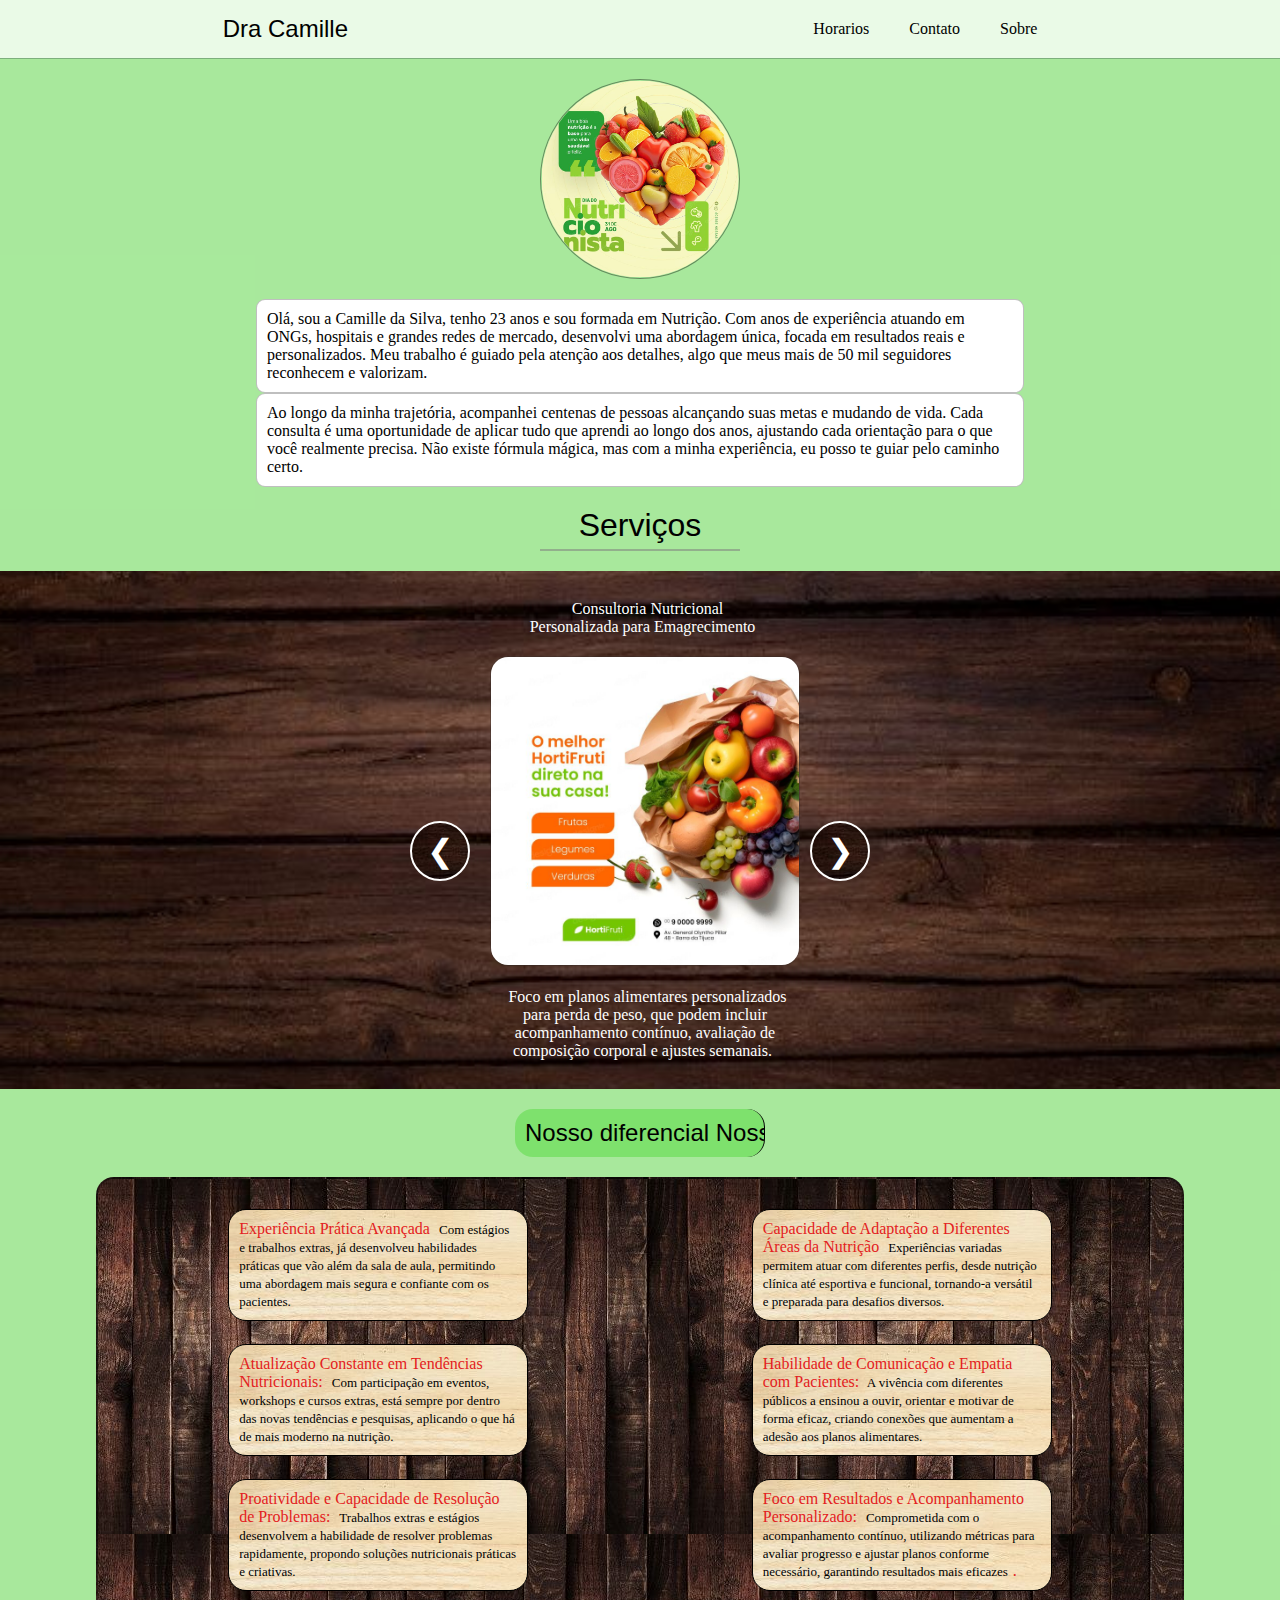
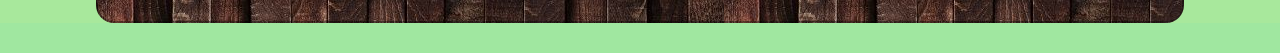
==== index.html @ 97060a1e "Add files via upload" ====
<!DOCTYPE html>
<html lang="pt-br">

<head>
  <meta charset="UTF-8">
  <meta name="viewport" content="width=device-width, initial-scale=1.0">
  <title>Pag01</title>
  <link rel="stylesheet" href="index.css">
</head>

<body>





  <div class="container">
    <h1 class="h1-nome">
      Dra Camille
    </h1>
    <ul>
      <li class="link">
        Horarios
      </li>
      <li class="link">
        Contato
      </li>
      <li class="link">
        Sobre
      </li>
    </ul>
  </div>

  <div class="header">

    <div class="div-img-foto">

      <img class="first" src="Imagens/img-01.jpeg" alt="foto-da-camille">

      <p class="text-one">
        Olá, sou a Camille da Silva, tenho 23 anos e sou formada em Nutrição. Com anos de
        experiência atuando em ONGs, hospitais e grandes redes de mercado, desenvolvi uma abordagem
        única, focada em resultados reais e personalizados. Meu trabalho é guiado pela atenção aos
        detalhes, algo que meus mais de 50 mil seguidores reconhecem e valorizam.</p>
      <p class="text-one">Ao longo da minha trajetória, acompanhei centenas de pessoas alcançando
        suas metas e mudando de vida. Cada consulta é uma oportunidade de aplicar tudo que aprendi
        ao longo dos anos, ajustando cada orientação para o que você realmente precisa. Não existe
        fórmula mágica, mas com a minha experiência, eu posso te guiar pelo caminho certo.</p>
      </div>
     
   

    </div>

  </div>


  <div class="main"></div>
    <h1 class="titulo">
      Serviços
    </h1>

    <div class="div-borda">

      <div class="carousel">
        <button class="carousel-button prev" onclick="moveCarousel(-1)">&#10094;</button>
        <div class="carousel-items">

          <div class="itens-box"><span>Consultoria Nutricional <br>Personalizada para
              Emagrecimento </span> <img src="Imagens/img-02.jpeg" width="200px" alt="">
            <br><br>
            <p>
              <span>
                Foco em planos alimentares personalizados para perda de peso, que podem incluir
                acompanhamento contínuo, avaliação de composição corporal e ajustes semanais.
              </span> 

            </p>
          </div>

          <div class="itens-box"><span>Nutrição Esportiva de Alta Performance </span> 
            <img src="Imagens/img-02.jpeg" width="200px" alt="">
            <br><br>
            <p>
              <span>
                Planejamento nutricional voltado para atletas e praticantes de esportes que buscam
                otimizar o desempenho, com estratégias de suplementação, hidratação e recuperação.
              </span> 
          </div>

          <div class="itens-box"><span>Nutrição Funcional e Terapêutica </span>  <img
              src="Imagens/img-02.jpeg" alt="">
            <br><br>
            <p>
              <span>
                Serviço que aborda a alimentação para tratar condições de saúde específicas, como
                doenças autoimunes, intolerâncias alimentares ou distúrbios metabólicos, utilizando
                alimentos funcionais.
              </span>  <br>
          </div>

          <div class="itens-box"><span>Reeducação Alimentar</span> <img
              src="Imagens/img-02.jpeg" alt="">
            <br><br>
            <p>
              <span>
                Programas completos e personalizados oferecidos de forma online, com planos
                alimentares, acompanhamento remoto e suporte para mudança de hábitos alimentares a
                longo prazo.
              </span> <br> <br>
          </div>
        </div>
        <button class="carousel-button next" onclick="moveCarousel(1)">&#10095;</button>
      </div>
    </div>

  </div>



  </div>


  <h1 class="title">
    Nosso diferencial
  </h1>

  <div class="centro">
    <p class="p">Experiência Prática Avançada <span class="span">Com estágios e trabalhos extras, já
        desenvolveu habilidades práticas que vão além da sala de aula, permitindo uma abordagem mais
        segura e confiante com os pacientes.</span></p>

    <p class="p">Capacidade de Adaptação a Diferentes Áreas da Nutrição <span
        class="span">Experiências variadas permitem atuar com diferentes perfis, desde nutrição
        clínica até esportiva e funcional, tornando-a versátil e preparada para desafios
        diversos.</span></p>
    <p class="p">Atualização Constante em Tendências Nutricionais: <span class="span">Com
        participação em eventos, workshops e cursos extras, está sempre por dentro das novas
        tendências e pesquisas, aplicando o que há de mais moderno na nutrição.</span></p>
    <p class="p">Habilidade de Comunicação e Empatia com Pacientes:<span class="span"> A vivência
        com diferentes públicos a ensinou a ouvir, orientar e motivar de forma eficaz, criando
        conexões que aumentam a adesão aos planos alimentares.</span></p>
    <p class="p">Proatividade e Capacidade de Resolução de Problemas: <span class="span">Trabalhos
        extras e estágios desenvolvem a habilidade de resolver problemas rapidamente, propondo
        soluções nutricionais práticas e criativas.</span></p>
    <p class="p">Foco em Resultados e Acompanhamento Personalizado: <span class="span">Comprometida
        com o acompanhamento contínuo, utilizando métricas para avaliar progresso e ajustar planos
        conforme necessário, garantindo resultados mais eficazes</span>.</p>

  </div>

  </div>















  <script>
    function moveCarousel(direction) {
      const carousel = document.querySelector('.carousel-items');
      const itemWidth = document.querySelector('.itens-box').offsetWidth;
      carousel.scrollBy({ left: itemWidth * direction, behavior: 'smooth' });
    }

    const title = document.querySelector('.title');
    const text = 'Nosso diferencial';
    let index = 0;

    function type() {
      if (index < text.length) {
        title.innerHTML += text.charAt(index);
        index++;
        setTimeout(type, 100); // Ajuste a velocidade da digitação
      }
    }

    type();

  </script>


</body>

</html>
---- index.css ----
body {
    background-color: rgba(186, 237, 147, 0.315);
}

html {
    background-color: rgb(160, 231, 160);
}

@import url('https://fonts.googleapis.com/css2?family=Playwrite+CU:wght@100..400&family=Sevillana&display=swap');

* {
    margin: 0;
    padding: 0;
    text-decoration: none;
    list-style: none;
    color: rgb(0, 0, 0);
    box-sizing: border-box;

}

.container {
    display: flex;
    flex-direction: row;
    justify-content: space-around;
    background-color: rgba(255, 255, 255, 0.756);
    border-bottom: 1px solid rgba(2, 91, 4, 0.471);

}

ul {
    display: flex;
    justify-content: space-between;



}

li {
    margin: 20px;
    cursor: pointer;
}

img {
    width: 100%;
    border: 1px solid rgba(41, 41, 41, 0.296);
    border-radius: 2vh;
margin-top: 20px;
}

h1 {
    font-family: Arial, Helvetica, sans-serif;
    font-weight: 100;
    font-style: normal;
    margin: 10px 0px;
    cursor: pointer;
}

.main {

    text-align: center;
}


.titulo {
    text-align: center;
    margin-top: 40px;
    border-bottom: 2px solid rgba(128, 128, 128, 0.548);
    max-width: 200px;
    margin: 20px auto;
    padding-bottom: 5px;
}




.div-borda {
    display: flex;
    justify-content: center;
   
    background-image: url(Imagens/img-05.jpeg);
    background-position: center;
    background-repeat: no-repeat;
    background-size: cover;
    width: 100%;
}

span {
    padding: 5px;
    border-radius: 2vh;
    color: white;
  
}

.carousel {
    display: flex;
    margin: auto;

}

.carousel-items {
    display: flex;
    overflow: hidden;
    align-items: center;
    width: 350px;
    /* Ajuste conforme necessário */
    scroll-behavior: smooth;

}

.itens-box {
    min-width: 350px;
    /* Largura de cada item */

    padding: 20px;
    text-align: center;
    align-items: center;
    height: auto;

}

.carousel-button {
    background: none;
    border: none;
    background:url(Imagens/img-05.jpeg);
    border-radius: 50%;
    height: 60px;
    display: flex;
    align-items: center;
    justify-content: center;
    width: 60px;
    margin-top: 250px;
    border: 1px solid rgba(60, 59, 59, 0.304);
    cursor: pointer;
    padding: 10px;
    color: white;
    font-size: 2em;
   border: 2px solid white;

}
.carousel-button:hover{
   color: greenyellow;
   transition: 0.8s;
}

.prev {
    left: 5px;
    /* Ajuste conforme necessário */

}

.next {
    margin-left: -10px;
}

.h1-nome {
    font-size: 1.5em;
    text-align: center;
    margin-top: 15px;
}

.title {
    display: inline-block;
    border-right: 1px solid;
    white-space: nowrap;
    overflow: hidden;
    animation: typing 4s steps(16) backwards, blink 5s step-end infinite;
    font-size: 1.5em;
    /* Ajuste conforme necessário */
    margin: auto;
    display: flex;
    background-color: rgba(67, 217, 43, 0.414);
    padding: 10px;
    border: 1px slid rgb(23, 90, 23);
    border-radius: 2vh;
    max-width: 250px;
    margin: 20px auto;
}


@keyframes typing {
    from {
        width: 0;
    }

    to {
        width: 15ch;
        /* Quantidade de caracteres, ajuste conforme necessário */
    }
}

@keyframes blink {
    50% {
        border-color: transparent;
    }
}


.centro {
    display: grid;
    grid-template-columns: auto auto;
    max-width: 85%;
    margin: auto;
    margin-bottom: 30px;
    gap: 3px;
    background-image: url(Imagens/img-10.jpeg);
    border-radius: 2vh;
    border: 2px solid rgba(0, 0, 0, 0.34);
    padding: 20px;
}

.p {
    background: url(Imagens/img-12.jpeg);
    padding: 10px;
    border-radius: 2vh;
    border: 1px solid black;
    color: rgb(227, 33, 33);
    margin: 30px;
    width: 300px;
    margin: 10px auto;
}

.span {
    color: rgb(0, 0, 0);
    font-size: small;
}

.text-one {
    background-color: white;
    max-width:60%;
    margin: auto;
    padding:10px;
    border-radius: 1vh;
    border: 1px solid rgba(128, 128, 128, 0.507);
}


.fundo{
    margin: 10px auto;
    display: flex;
    background: url(Imagens/img-11.jpeg);
    max-width: 60%;
    padding: 10px;
    border-radius: 2vh;
    border: 1px solid rgba(128, 128, 128, 0.704);
}

.first{
    width: 200px;
    border-radius: 50%;
    border: 1px solid rgba(0, 0, 0, 0.405);
    padding: 0.5px;
    margin: 20px auto;
    display: flex;
}
















@media screen and (max-width:768px) {
    .h1-nome {
        display: none;
    }

    ul {
        display: flex;
        justify-content: center;

    }

    .centro {
        display: grid;
        grid-template-columns: auto;
        max-width: 80%;
        margin: auto;
        gap: 5px;
    }

    .duas-img {
        margin: 10px auto;
        display: flex;
        background: url(Imagens/img-12.jpeg);
        max-width: 80%;
        padding: 10px;
        border-radius: 2vh;
        border: 1px solid rgba(128, 128, 128, 0.704);
    }

    .fundo{
        margin: 10px auto;
        display: flex;
        background: url(Imagens/img-12.jpeg);
        max-width: 80%;
        padding: 10px;
        border-radius: 2vh;
        border: 1px solid rgba(128, 128, 128, 0.704);
    }

    .text-one {
        background-color: white;
        max-width:80%;
        margin: auto;
        padding:10px;
        border-radius: 1vh;
        border: 1px solid rgba(128, 128, 128, 0.507);
    }
    


    .carousel-button {
        background: none;
        border: none;
        background:url(Imagens/img-05.jpeg);
        border-radius: 50%;
        height: 40px;
        display: flex;
        align-items: center;
        justify-content: center;
        width: 40px;
        margin-top: 250px;
        border: 1px solid rgba(60, 59, 59, 0.304);
        cursor: pointer;
        padding: 10px;
        color: white;
       font-size: small;
       border: 2px solid white;
    
    }
    .carousel-button:hover{
       color: greenyellow;
       transition: 0.8s;
    }
    

}
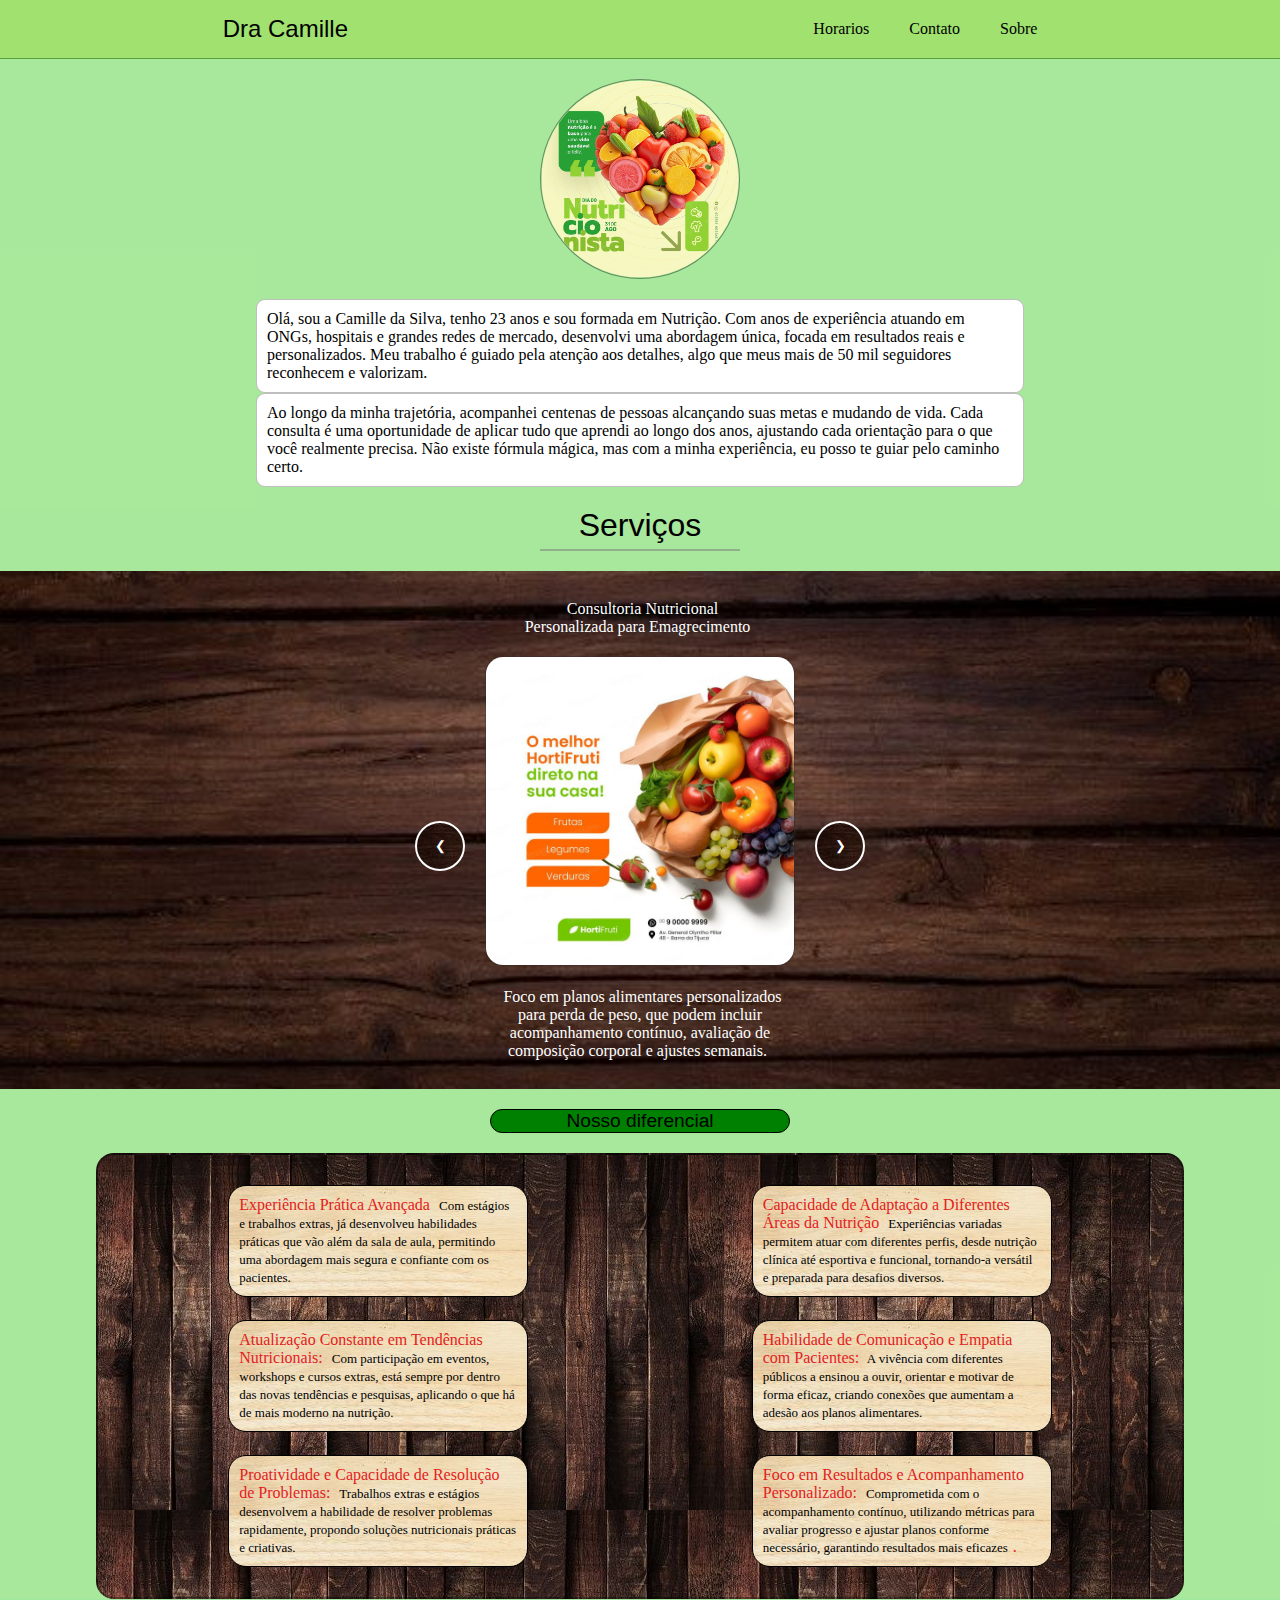
==== commit 100bb631: "melhore os botoes que estavam ruins" ====
--- a/index.html
+++ b/index.html
@@ -152,19 +152,6 @@
   </div>
 
 
-
-
-
-
-
-
-
-
-
-
-
-
-
   <script>
     function moveCarousel(direction) {
       const carousel = document.querySelector('.carousel-items');
@@ -172,19 +159,7 @@
       carousel.scrollBy({ left: itemWidth * direction, behavior: 'smooth' });
     }
 
-    const title = document.querySelector('.title');
-    const text = 'Nosso diferencial';
-    let index = 0;
-
-    function type() {
-      if (index < text.length) {
-        title.innerHTML += text.charAt(index);
-        index++;
-        setTimeout(type, 100); // Ajuste a velocidade da digitação
-      }
-    }
-
-    type();
+   
 
   </script>
 
--- a/index.css
+++ b/index.css
@@ -22,7 +22,7 @@
     display: flex;
     flex-direction: row;
     justify-content: space-around;
-    background-color: rgba(255, 255, 255, 0.756);
+    background-color: rgba(158, 222, 98, 0.756);
     border-bottom: 1px solid rgba(2, 91, 4, 0.471);
 
 }
@@ -44,7 +44,7 @@
     width: 100%;
     border: 1px solid rgba(41, 41, 41, 0.296);
     border-radius: 2vh;
-margin-top: 20px;
+    margin-top: 20px;
 }
 
 h1 {
@@ -76,7 +76,7 @@
 .div-borda {
     display: flex;
     justify-content: center;
-   
+
     background-image: url(Imagens/img-05.jpeg);
     background-position: center;
     background-repeat: no-repeat;
@@ -88,7 +88,7 @@
     padding: 5px;
     border-radius: 2vh;
     color: white;
-  
+
 }
 
 .carousel {
@@ -121,35 +121,25 @@
 .carousel-button {
     background: none;
     border: none;
-    background:url(Imagens/img-05.jpeg);
+    background: url(Imagens/img-05.jpeg);
     border-radius: 50%;
-    height: 60px;
+    height: 50px;
     display: flex;
     align-items: center;
     justify-content: center;
-    width: 60px;
+    width: 50px;
     margin-top: 250px;
     border: 1px solid rgba(60, 59, 59, 0.304);
     cursor: pointer;
-    padding: 10px;
     color: white;
-    font-size: 2em;
-   border: 2px solid white;
-
-}
-.carousel-button:hover{
-   color: greenyellow;
-   transition: 0.8s;
-}
-
-.prev {
-    left: 5px;
-    /* Ajuste conforme necessário */
-
-}
-
-.next {
-    margin-left: -10px;
+  
+    border: 2px solid white;
+
+}
+
+.carousel-button:hover {
+    color: greenyellow;
+    transition: 0.8s;
 }
 
 .h1-nome {
@@ -159,40 +149,15 @@
 }
 
 .title {
-    display: inline-block;
-    border-right: 1px solid;
-    white-space: nowrap;
-    overflow: hidden;
-    animation: typing 4s steps(16) backwards, blink 5s step-end infinite;
-    font-size: 1.5em;
-    /* Ajuste conforme necessário */
-    margin: auto;
-    display: flex;
-    background-color: rgba(67, 217, 43, 0.414);
-    padding: 10px;
-    border: 1px slid rgb(23, 90, 23);
-    border-radius: 2vh;
-    max-width: 250px;
+    text-align: center;
+    max-width: 300px;
+    font-size: 1.2em;
     margin: 20px auto;
-}
-
-
-@keyframes typing {
-    from {
-        width: 0;
-    }
-
-    to {
-        width: 15ch;
-        /* Quantidade de caracteres, ajuste conforme necessário */
-    }
-}
-
-@keyframes blink {
-    50% {
-        border-color: transparent;
-    }
-}
+    border: 1px solid black;
+    border-radius: 2vh;
+    background-color: green;
+}
+
 
 
 .centro {
@@ -226,15 +191,15 @@
 
 .text-one {
     background-color: white;
-    max-width:60%;
+    max-width: 60%;
     margin: auto;
-    padding:10px;
+    padding: 10px;
     border-radius: 1vh;
     border: 1px solid rgba(128, 128, 128, 0.507);
 }
 
 
-.fundo{
+.fundo {
     margin: 10px auto;
     display: flex;
     background: url(Imagens/img-11.jpeg);
@@ -244,7 +209,7 @@
     border: 1px solid rgba(128, 128, 128, 0.704);
 }
 
-.first{
+.first {
     width: 200px;
     border-radius: 50%;
     border: 1px solid rgba(0, 0, 0, 0.405);
@@ -297,7 +262,7 @@
         border: 1px solid rgba(128, 128, 128, 0.704);
     }
 
-    .fundo{
+    .fundo {
         margin: 10px auto;
         display: flex;
         background: url(Imagens/img-12.jpeg);
@@ -309,19 +274,19 @@
 
     .text-one {
         background-color: white;
-        max-width:80%;
+        max-width: 80%;
         margin: auto;
-        padding:10px;
+        padding: 10px;
         border-radius: 1vh;
         border: 1px solid rgba(128, 128, 128, 0.507);
     }
-    
+
 
 
     .carousel-button {
         background: none;
         border: none;
-        background:url(Imagens/img-05.jpeg);
+        background: url(Imagens/img-05.jpeg);
         border-radius: 50%;
         height: 40px;
         display: flex;
@@ -333,14 +298,17 @@
         cursor: pointer;
         padding: 10px;
         color: white;
-       font-size: small;
-       border: 2px solid white;
-    
-    }
-    .carousel-button:hover{
-       color: greenyellow;
-       transition: 0.8s;
-    }
-    
+        font-size: small;
+        border: 2px solid white;
+        margin-bottom: 2px;
+        margin:250px -18px;
+    }
+
+    .carousel-button:hover {
+        color: greenyellow;
+        transition: 0.8s;
+        border: 1px solid greenyellow;
+    }
+
 
 }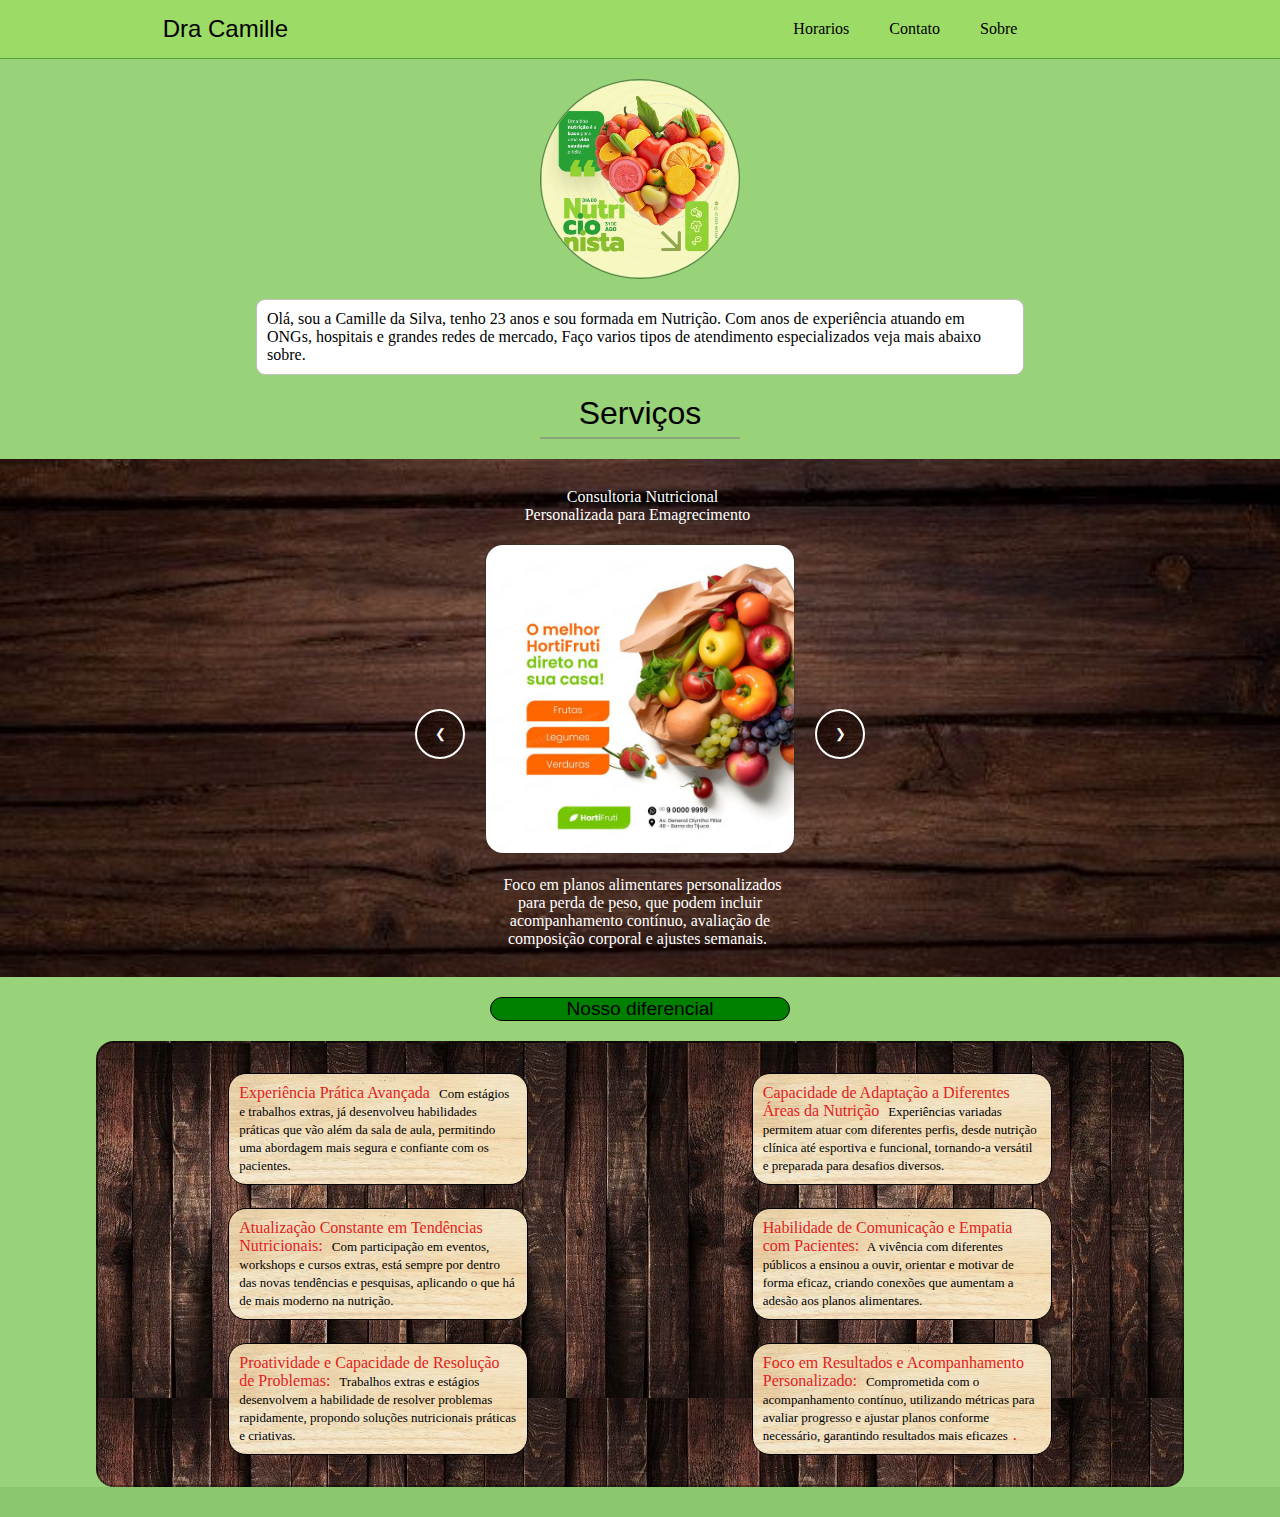
==== commit 6d68fda6: "update" ====
--- a/index.html
+++ b/index.html
@@ -4,31 +4,39 @@
 <head>
   <meta charset="UTF-8">
   <meta name="viewport" content="width=device-width, initial-scale=1.0">
-  <title>Pag01</title>
+  <title>Dra Camille da Silva</title>
+  <link rel="shortcut icon" href="icon/favicon.ico" type="image/x-icon">
   <link rel="stylesheet" href="index.css">
+  <link rel="stylesheet" href="responsive/responsive.css">
+  <link rel="stylesheet" href="responsive/header.css">
+  <link rel="stylesheet" href="https://cdnjs.cloudflare.com/ajax/libs/font-awesome/6.6.0/css/all.min.css" integrity="sha512-Kc323vGBEqzTmouAECnVceyQqyqdsSiqLQISBL29aUW4U/M7pSPA/gEUZQqv1cwx4OnYxTxve5UMg5GT6L4JJg==" crossorigin="anonymous" referrerpolicy="no-referrer" />
 </head>
 
 <body>
-
-
-
-
-
   <div class="container">
+ 
     <h1 class="h1-nome">
+      <i class="fa-solid fa-leaf"></i>
       Dra Camille
     </h1>
+
     <ul>
+
       <li class="link">
-        Horarios
+
+        <a href="#" class="link-nav">Horarios</a>
       </li>
+
       <li class="link">
-        Contato
+        <a href="#" class="link-nav">Contato</a>
       </li>
+
       <li class="link">
-        Sobre
+        <a href="#" class="link-nav">Sobre</a>
       </li>
+
     </ul>
+
   </div>
 
   <div class="header">
@@ -39,80 +47,72 @@
 
       <p class="text-one">
         Olá, sou a Camille da Silva, tenho 23 anos e sou formada em Nutrição. Com anos de
-        experiência atuando em ONGs, hospitais e grandes redes de mercado, desenvolvi uma abordagem
-        única, focada em resultados reais e personalizados. Meu trabalho é guiado pela atenção aos
-        detalhes, algo que meus mais de 50 mil seguidores reconhecem e valorizam.</p>
-      <p class="text-one">Ao longo da minha trajetória, acompanhei centenas de pessoas alcançando
-        suas metas e mudando de vida. Cada consulta é uma oportunidade de aplicar tudo que aprendi
-        ao longo dos anos, ajustando cada orientação para o que você realmente precisa. Não existe
-        fórmula mágica, mas com a minha experiência, eu posso te guiar pelo caminho certo.</p>
-      </div>
-     
-   
-
+        experiência atuando em ONGs, hospitais e grandes redes de mercado, Faço varios tipos de atendimento especializados veja mais abaixo sobre.</p>
     </div>
 
   </div>
 
+  </div>
 
   <div class="main"></div>
-    <h1 class="titulo">
-      Serviços
-    </h1>
 
-    <div class="div-borda">
+  <h1 class="titulo">
+    Serviços
+  </h1>
 
-      <div class="carousel">
-        <button class="carousel-button prev" onclick="moveCarousel(-1)">&#10094;</button>
-        <div class="carousel-items">
+  <div class="div-borda">
 
-          <div class="itens-box"><span>Consultoria Nutricional <br>Personalizada para
-              Emagrecimento </span> <img src="Imagens/img-02.jpeg" width="200px" alt="">
-            <br><br>
-            <p>
-              <span>
-                Foco em planos alimentares personalizados para perda de peso, que podem incluir
-                acompanhamento contínuo, avaliação de composição corporal e ajustes semanais.
-              </span> 
+    <div class="carousel">
+      <button class="carousel-button prev" onclick="moveCarousel(-1)">&#10094;</button>
+      <div class="carousel-items">
 
-            </p>
-          </div>
+        <div class="itens-box"><span>Consultoria Nutricional <br>Personalizada para
+            Emagrecimento </span> <img src="Imagens/img-02.jpeg" width="200px" alt="">
+          <br><br>
+          <p>
+            <span>
+              Foco em planos alimentares personalizados para perda de peso, que podem incluir
+              acompanhamento contínuo, avaliação de composição corporal e ajustes semanais.
+            </span>
 
-          <div class="itens-box"><span>Nutrição Esportiva de Alta Performance </span> 
-            <img src="Imagens/img-02.jpeg" width="200px" alt="">
-            <br><br>
-            <p>
-              <span>
-                Planejamento nutricional voltado para atletas e praticantes de esportes que buscam
-                otimizar o desempenho, com estratégias de suplementação, hidratação e recuperação.
-              </span> 
-          </div>
+          </p>
+        </div>
 
-          <div class="itens-box"><span>Nutrição Funcional e Terapêutica </span>  <img
-              src="Imagens/img-02.jpeg" alt="">
-            <br><br>
-            <p>
-              <span>
-                Serviço que aborda a alimentação para tratar condições de saúde específicas, como
-                doenças autoimunes, intolerâncias alimentares ou distúrbios metabólicos, utilizando
-                alimentos funcionais.
-              </span>  <br>
-          </div>
+        <div class="itens-box"><span>Nutrição Esportiva de Alta Performance </span>
+          <img src="Imagens/img-02.jpeg" width="200px" alt="">
+          <br><br>
+          <p>
+            <span>
+              Planejamento nutricional voltado para atletas e praticantes de esportes que buscam
+              otimizar o desempenho, com estratégias de suplementação, hidratação e recuperação.
+            </span>
+        </div>
 
-          <div class="itens-box"><span>Reeducação Alimentar</span> <img
-              src="Imagens/img-02.jpeg" alt="">
-            <br><br>
-            <p>
-              <span>
-                Programas completos e personalizados oferecidos de forma online, com planos
-                alimentares, acompanhamento remoto e suporte para mudança de hábitos alimentares a
-                longo prazo.
-              </span> <br> <br>
-          </div>
+        <div class="itens-box"><span>Nutrição Funcional e Terapêutica </span> <img
+            src="Imagens/img-02.jpeg" alt="">
+          <br><br>
+          <p>
+            <span>
+              Serviço que aborda a alimentação para tratar condições de saúde específicas, como
+              doenças autoimunes, intolerâncias alimentares ou distúrbios metabólicos, utilizando
+              alimentos funcionais.
+            </span> <br>
         </div>
-        <button class="carousel-button next" onclick="moveCarousel(1)">&#10095;</button>
+
+        <div class="itens-box"><span>Reeducação Alimentar</span> <img src="Imagens/img-02.jpeg"
+            alt="">
+          <br><br>
+          <p>
+            <span>
+              Programas completos e personalizados oferecidos de forma online, com planos
+              alimentares, acompanhamento remoto e suporte para mudança de hábitos alimentares a
+              longo prazo.
+            </span> <br> <br>
+        </div>
       </div>
+      <button class="carousel-button next" onclick="moveCarousel(1)">&#10095;</button>
     </div>
+  </div>
 
   </div>
 
@@ -152,14 +152,7 @@
   </div>
 
 
-  <script>
-    function moveCarousel(direction) {
-      const carousel = document.querySelector('.carousel-items');
-      const itemWidth = document.querySelector('.itens-box').offsetWidth;
-      carousel.scrollBy({ left: itemWidth * direction, behavior: 'smooth' });
-    }
-
-   
+  <script src="scripts/script.js">
 
   </script>
 
--- a/index.css
+++ b/index.css
@@ -1,59 +1,3 @@
-body {
-    background-color: rgba(186, 237, 147, 0.315);
-}
-
-html {
-    background-color: rgb(160, 231, 160);
-}
-
-@import url('https://fonts.googleapis.com/css2?family=Playwrite+CU:wght@100..400&family=Sevillana&display=swap');
-
-* {
-    margin: 0;
-    padding: 0;
-    text-decoration: none;
-    list-style: none;
-    color: rgb(0, 0, 0);
-    box-sizing: border-box;
-
-}
-
-.container {
-    display: flex;
-    flex-direction: row;
-    justify-content: space-around;
-    background-color: rgba(158, 222, 98, 0.756);
-    border-bottom: 1px solid rgba(2, 91, 4, 0.471);
-
-}
-
-ul {
-    display: flex;
-    justify-content: space-between;
-
-
-
-}
-
-li {
-    margin: 20px;
-    cursor: pointer;
-}
-
-img {
-    width: 100%;
-    border: 1px solid rgba(41, 41, 41, 0.296);
-    border-radius: 2vh;
-    margin-top: 20px;
-}
-
-h1 {
-    font-family: Arial, Helvetica, sans-serif;
-    font-weight: 100;
-    font-style: normal;
-    margin: 10px 0px;
-    cursor: pointer;
-}
 
 .main {
 
@@ -232,83 +176,3 @@
 
 
 
-
-@media screen and (max-width:768px) {
-    .h1-nome {
-        display: none;
-    }
-
-    ul {
-        display: flex;
-        justify-content: center;
-
-    }
-
-    .centro {
-        display: grid;
-        grid-template-columns: auto;
-        max-width: 80%;
-        margin: auto;
-        gap: 5px;
-    }
-
-    .duas-img {
-        margin: 10px auto;
-        display: flex;
-        background: url(Imagens/img-12.jpeg);
-        max-width: 80%;
-        padding: 10px;
-        border-radius: 2vh;
-        border: 1px solid rgba(128, 128, 128, 0.704);
-    }
-
-    .fundo {
-        margin: 10px auto;
-        display: flex;
-        background: url(Imagens/img-12.jpeg);
-        max-width: 80%;
-        padding: 10px;
-        border-radius: 2vh;
-        border: 1px solid rgba(128, 128, 128, 0.704);
-    }
-
-    .text-one {
-        background-color: white;
-        max-width: 80%;
-        margin: auto;
-        padding: 10px;
-        border-radius: 1vh;
-        border: 1px solid rgba(128, 128, 128, 0.507);
-    }
-
-
-
-    .carousel-button {
-        background: none;
-        border: none;
-        background: url(Imagens/img-05.jpeg);
-        border-radius: 50%;
-        height: 40px;
-        display: flex;
-        align-items: center;
-        justify-content: center;
-        width: 40px;
-        margin-top: 250px;
-        border: 1px solid rgba(60, 59, 59, 0.304);
-        cursor: pointer;
-        padding: 10px;
-        color: white;
-        font-size: small;
-        border: 2px solid white;
-        margin-bottom: 2px;
-        margin:250px -18px;
-    }
-
-    .carousel-button:hover {
-        color: greenyellow;
-        transition: 0.8s;
-        border: 1px solid greenyellow;
-    }
-
-
-}--- a/responsive/responsive.css
+++ b/responsive/responsive.css
@@ -0,0 +1,80 @@
+
+@media screen and (max-width:768px) {
+    .h1-nome {
+        display: none;
+    }
+
+    ul {
+        display: flex;
+        justify-content: center;
+
+    }
+
+    .centro {
+        display: grid;
+        grid-template-columns: auto;
+        max-width: 80%;
+        margin: auto;
+        gap: 5px;
+    }
+
+    .duas-img {
+        margin: 10px auto;
+        display: flex;
+        background: url(Imagens/img-12.jpeg);
+        max-width: 80%;
+        padding: 10px;
+        border-radius: 2vh;
+        border: 1px solid rgba(128, 128, 128, 0.704);
+    }
+
+    .fundo {
+        margin: 10px auto;
+        display: flex;
+        background: url(Imagens/img-12.jpeg);
+        max-width: 80%;
+        padding: 10px;
+        border-radius: 2vh;
+        border: 1px solid rgba(128, 128, 128, 0.704);
+    }
+
+    .text-one {
+        background-color: white;
+        max-width: 80%;
+        margin: auto;
+        padding: 10px;
+        border-radius: 1vh;
+        border: 1px solid rgba(128, 128, 128, 0.507);
+    }
+
+
+
+    .carousel-button {
+        background: none;
+        border: none;
+        background: url(Imagens/img-05.jpeg);
+        border-radius: 50%;
+        height: 40px;
+        display: flex;
+        align-items: center;
+        justify-content: center;
+        width: 40px;
+        margin-top: 250px;
+        border: 1px solid rgba(60, 59, 59, 0.304);
+        cursor: pointer;
+        padding: 10px;
+        color: white;
+        font-size: small;
+        border: 2px solid white;
+        margin-bottom: 2px;
+        margin:250px -18px;
+    }
+
+    .carousel-button:hover {
+        color: greenyellow;
+        transition: 0.8s;
+        border: 1px solid greenyellow;
+    }
+
+
+}--- a/responsive/header.css
+++ b/responsive/header.css
@@ -0,0 +1,66 @@
+body {
+    background-color: rgba(186, 237, 147, 0.315);
+}
+
+html {
+    background-color: rgba(74, 167, 31, 0.647);
+}
+
+@import url('https://fonts.googleapis.com/css2?family=Playwrite+CU:wght@100..400&family=Sevillana&display=swap');
+
+* {
+    margin: 0;
+    padding: 0;
+    text-decoration: none;
+    list-style: none;
+    color: rgb(0, 0, 0);
+    box-sizing: border-box;
+
+}
+
+.container {
+    display: flex;
+    flex-direction: row;
+    justify-content: space-around;
+    background-color: rgba(158, 222, 98, 0.756);
+    border-bottom: 1px solid rgba(2, 91, 4, 0.471);
+
+}
+
+ul {
+    display: flex;
+    justify-content: space-between;
+
+
+
+}
+
+li {
+    margin: 20px;
+    cursor: pointer;
+}
+
+img {
+    width: 100%;
+    border: 1px solid rgba(41, 41, 41, 0.296);
+    border-radius: 2vh;
+    margin-top: 20px;
+}
+
+h1 {
+    font-family: Arial, Helvetica, sans-serif;
+    font-weight: 100;
+    font-style: normal;
+    margin: 10px 0px;
+    cursor: pointer;
+}
+
+.link-nav:hover{
+border-bottom: 1px solid black;
+padding-bottom: 5px;
+transition: 2s;
+}
+
+.h1-nome{
+    margin-left: -80px;
+}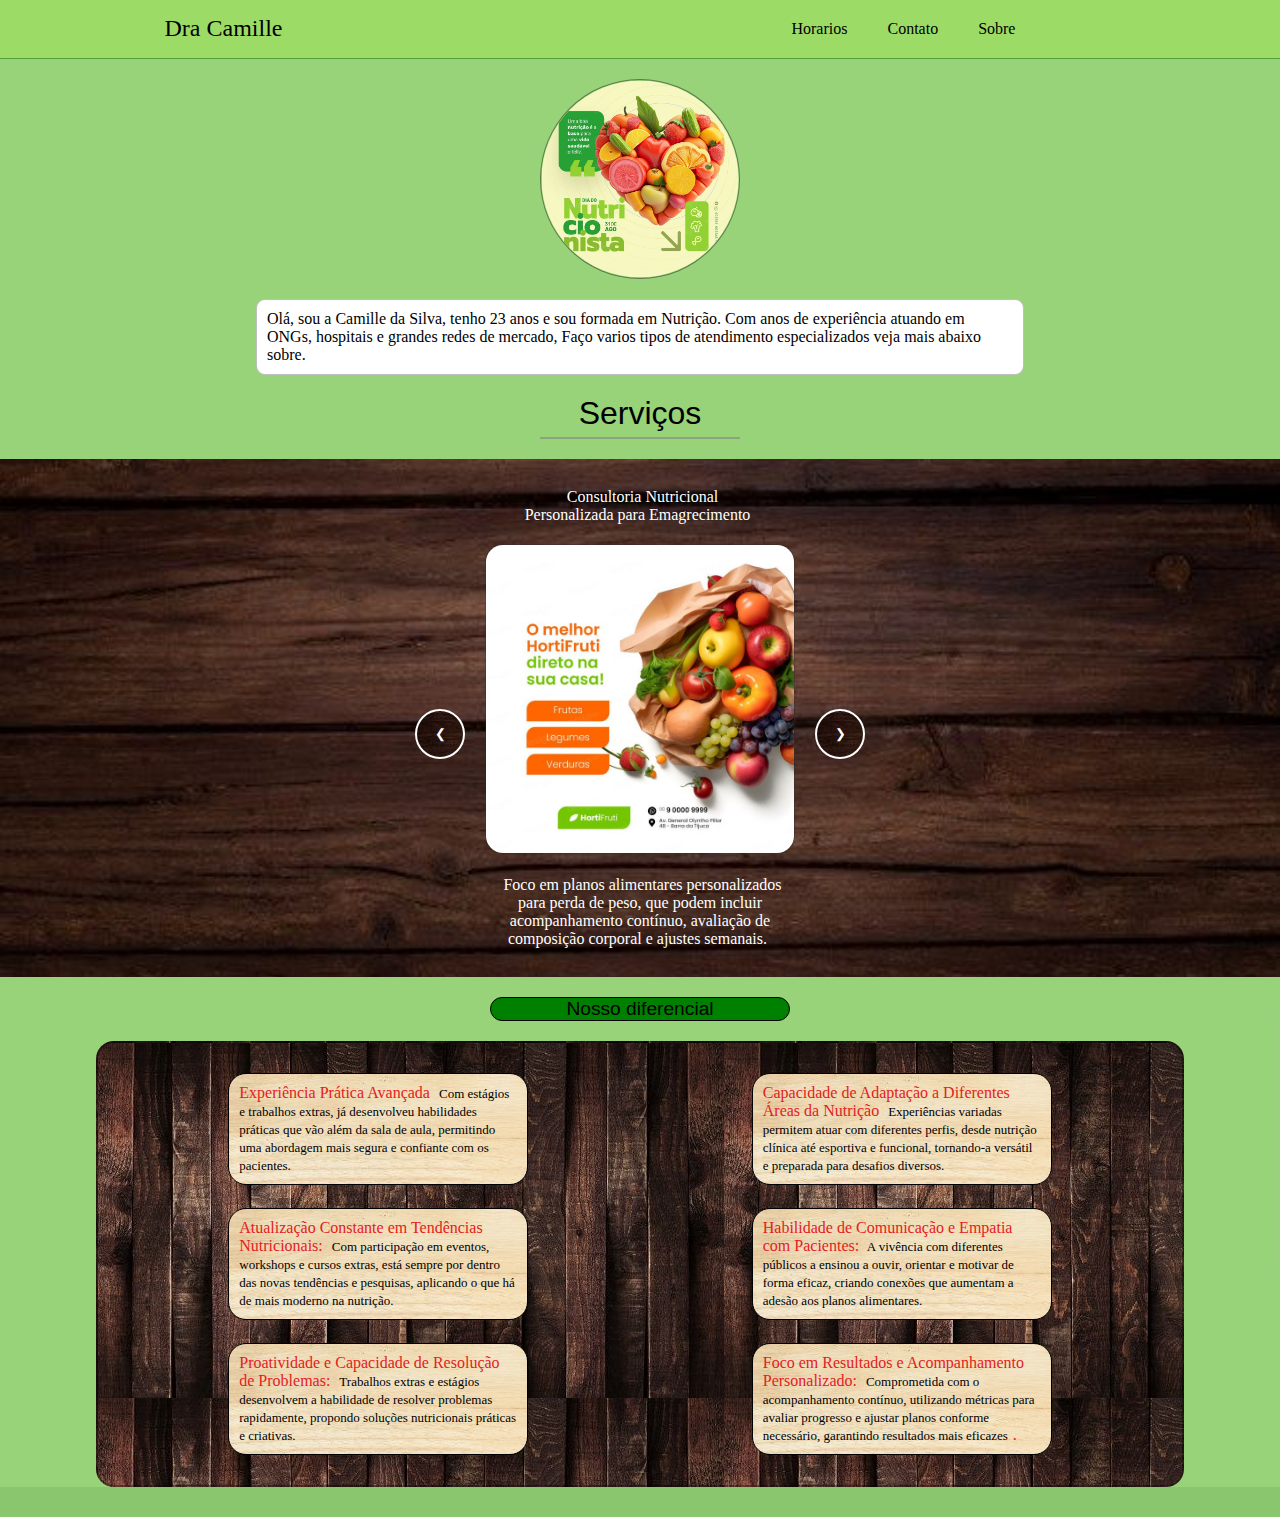
==== commit 175e9098: "formulario em andamento" ====
--- a/index.html
+++ b/index.html
@@ -24,7 +24,7 @@
 
       <li class="link">
 
-        <a href="#" class="link-nav">Horarios</a>
+        <a href="horario/horario.html" class="link-nav">Horarios</a>
       </li>
 
       <li class="link">
--- a/responsive/header.css
+++ b/responsive/header.css
@@ -63,4 +63,5 @@
 
 .h1-nome{
     margin-left: -80px;
+    font-family:'cursive';
 }